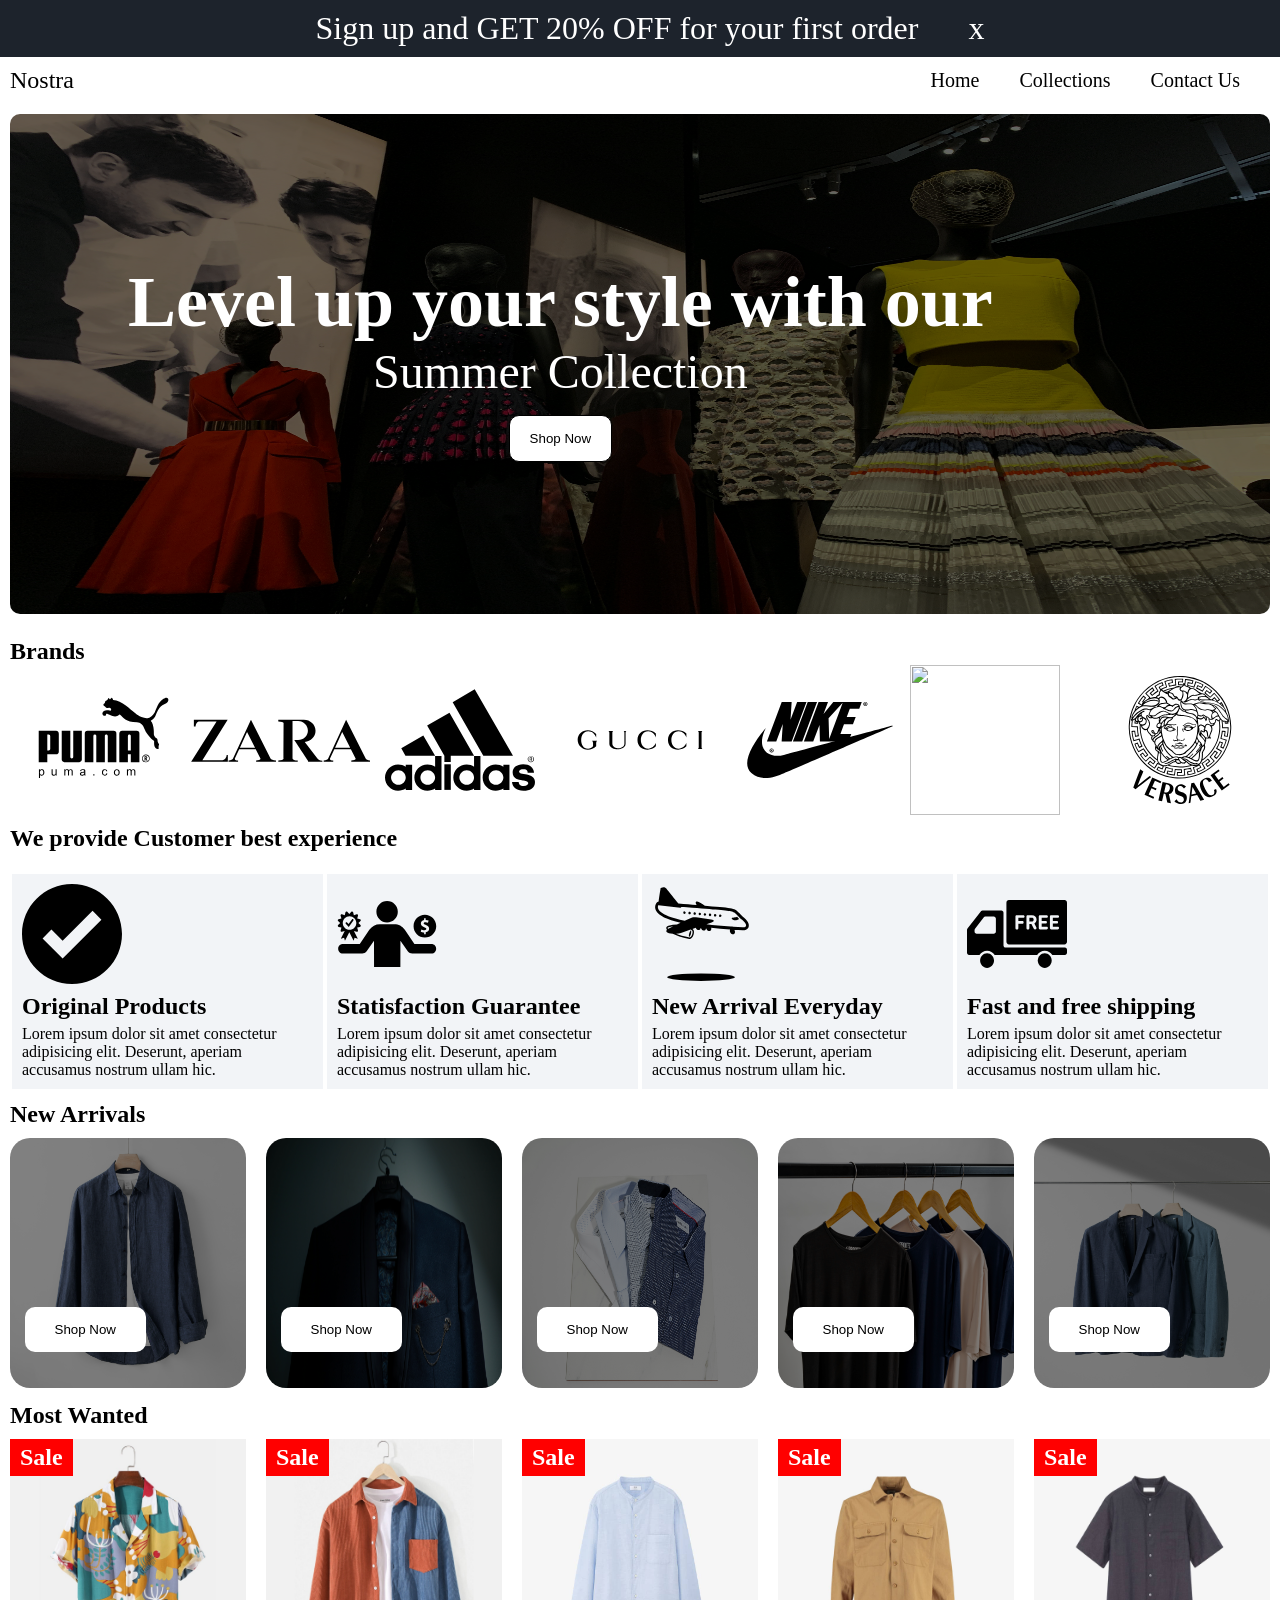
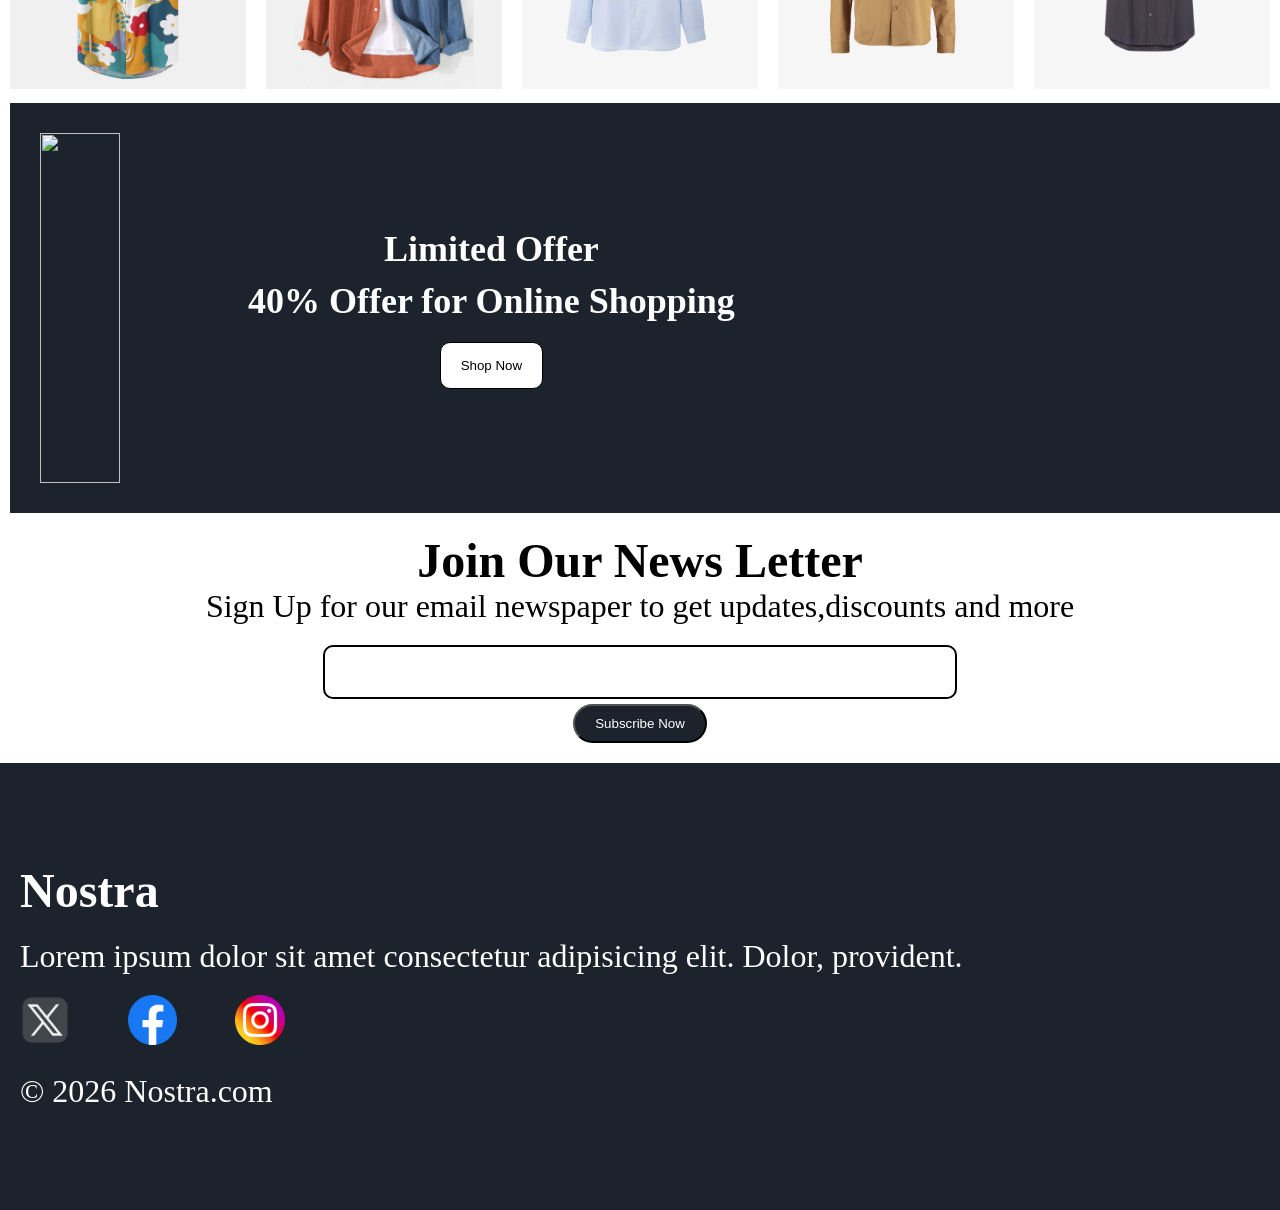
==== index.html @ 184e69ae "All files are uploaded" ====
<!DOCTYPE html>
<html lang="en">
<head>
    <meta charset="UTF-8">
    <meta name="viewport" content="width=device-width, initial-scale=1.0">
    <title>Nostra project</title>
    <link rel="preconnect" href="https://fonts.googleapis.com">
<link rel="preconnect" href="https://fonts.gstatic.com" crossorigin>
<link href="https://fonts.googleapis.com/css2?family=Poppins:wght@200;300;400;500;600;700;800;900&display=swap" rel="stylesheet">
<link rel="stylesheet" href="style.css">
<link rel="stylesheet" href="https://cdnjs.cloudflare.com/ajax/libs/font-awesome/7.0.1/css/all.css" integrity="sha512-NhLySQDkiKSKnT+R795uaHWRQ7D3VuIvgeOLCK8cWq4w5fq4sWF90gj8eURpTqn/f1mFzqClpOz8JPlgVTLfFw==" crossorigin="anonymous" referrerpolicy="no-referrer" />

</head>
<body>
    <!--Ad section -->
    <div class="ad1">
    <h1 >Sign up and GET 20% OFF for your first order </h1>
    <p class="cancel">x</p>
    </div>
    <!--Navbar-->
    <section class="Navbar">
        <h1>Nostra</h1>
        <div class="Navbar__s1">
            <a  href="index.html">Home</a>
            <a  href="collection.html" target="_parent">Collections</a>
            <a  href="contact.html" target="_parent">Contact Us</a>
              
        </div>
        <div class="Navbar__s2">
            <i class="fa-solid fa-bars" style="color: rgb(1, 12, 21);"></i>
        </div>
        
    </section>
    <!--Sale section-->
    <section class="Sale">
        <div class="Sale__img">
            <img src="./Images/I1.jpg" alt="Fashion photo">
        </div>
        <div class="overlay">
            <h1>Level up your style with our</h1>
            <p>Summer Collection</p>
            <button class="Button">Shop Now</button>
        </div>
    </section>
    <!--Brand Section-->
    <section class="Brand">
        <h1>Brands</h1>
        <div class="Brand__Container">
            <img src="./Images/I2.svg">
            <img src="./Images/I3.svg" >
            <img src="./Images/I4.svg" >
            <img src="./Images/I5.svg" >
            <img src="./Images/I6.svg" >
            <img src="./Images/i7.svg" >
             <img src="./Images/I8.svg" >

        </div>
    </section>
    <!--Ensure Section-->
    <section class="Ens">
        <h1>We provide Customer best experience</h1>
         <div class="Ens__container">
            <div class="Ens__container__s1">
                <img src="./Images/I10.svg">
                <h2>Original Products</h2>
                <p>Lorem ipsum dolor sit amet consectetur adipisicing elit. Deserunt, aperiam accusamus nostrum ullam hic.</p>
            </div>
            <div class="Ens__container__s1">
                <img src="./Images/I9.svg">
                <h2>Statisfaction Guarantee</h2>
                <p>Lorem ipsum dolor sit amet consectetur adipisicing elit. Deserunt, aperiam accusamus nostrum ullam hic.</p>
            </div>
            <div class="Ens__container__s1">
                <img src="./Images/I11.svg">
                <h2>New Arrival Everyday</h2>
                <p>Lorem ipsum dolor sit amet consectetur adipisicing elit. Deserunt, aperiam accusamus nostrum ullam hic.</p>
            </div>
            <div class="Ens__container__s1">
                <img src="./Images/I12.svg">
                <h2>Fast and free shipping</h2>
                <p>Lorem ipsum dolor sit amet consectetur adipisicing elit. Deserunt, aperiam accusamus nostrum ullam hic.</p>
            </div>



         </div>


    </section>
    <!--New Arrival section-->
    <section Class="arrival">
        <h1>New Arrivals</h1>
        <div class="arrival__container">
        <div class="arrival__s1">
            <img src="./Images/I13.jpg">
            <button class="arrival__s1__button">Shop Now</button>
            <h2>20%</h2>
        </div>
        <div class="arrival__s1">
            <img src="./Images/I14.jpg">
            <button class="arrival__s1__button">Shop Now</button>
            <h2>09%</h2>
        </div>
        <div class="arrival__s1">
            <img src="./Images/I15.jpg">
            <button class="arrival__s1__button">Shop Now</button>
            <h2>10%</h2>
        </div>
        <div class="arrival__s1">
            <img src="./Images/I16.jpg">
            <button class="arrival__s1__button">Shop Now</button>
            <h2>11%</h2>
        </div>
          <div class="arrival__s1" Id="arrival__5">
            <img src="./Images/I17.jpg">
            <button class="arrival__s1__button">Shop Now</button>
            <h2>16%</h2>
         </div>
        </div>


    </section>
    <!--Most wanted section-->
    <section class="Mw">
        <h1>Most Wanted</h1>
        <div class="Mw__Container">
            <div class="Mw__s1">
                <img src="./Images/I18.jpg">
                <h2>Sale</h2>
                <i Id="I1" class="fa-slab-press fa-regular fa-heart" style="color: rgb(1, 12, 21);"></i>

            </div>
            <div class="Mw__s1">
                <img src="./Images/I19.jpg">
                <h2>Sale</h2>
                <i  Id="I2"class="fa-slab-press fa-regular fa-heart" style="color: rgb(1, 12, 21);"></i>

            </div>
            <div class="Mw__s1">
                <img src="./Images/I20.jpg">
                <h2>Sale</h2>
                <i Id="I3" class="fa-slab-press fa-regular fa-heart" style="color: rgb(1, 12, 21);"></i>

            </div>
            <div class="Mw__s1">
                <img src="./Images/I21.jpg">
                <h2>Sale</h2>
                <i  Id="I4"class="fa-slab-press fa-regular fa-heart" style="color: rgb(1, 12, 21);"></i>
            </div>
            <div class="Mw__s1" Id="Mw__5">
                <img src="./Images/I22.jpg">
                <h2>Sale</h2>
                <i  Id="I5"class="fa-slab-press fa-regular fa-heart" style="color: rgb(1, 12, 21);"></i>

            </div>




        </div>


    </section>
    <!--Ad Section-->
    <section class="Ads">
        <div class="Ads__i">
            <img src="./Images/I23.jpg">
        </div>
        <div class="Ads__ii">
        <h1>Limited Offer</h1>
        <h2>40% Offer for Online Shopping</h2>
        <button class="Button">Shop Now</button>
        </div>
    </section>
    <!--Newsletter section-->
    <section class="News"> 
        <h1>Join Our News Letter</h1>
        <p>Sign Up for our email newspaper to get updates,discounts and more</p>
        <input class="News__inp" type="email"><br>
        <button>Subscribe Now</button>



    </section>
    <!--Footer Section-->
    <section class="Footer"> 
        <h1>Nostra</h1>
        <p class="Footer__Desc">Lorem ipsum dolor sit amet consectetur adipisicing elit. Dolor, provident.</p>
        <div class="Footer__s1">
            <img src="./Images/I24.png">
            <img src="./Images/I25.png">
            <img src="./Images/I26.png">

        </div>
        <p>&copy; 2026 Nostra.com</p>

    </section>

    
    <script src="script.js"></script>
</body>
</html>
---- style.css ----
* {
  padding: 0px;
  margin: 0px;
}

.poppins-extralight {
  font-family: "Poppins", sans-serif;
  font-weight: 200;
  font-style: normal;
}

.poppins-light {
  font-family: "Poppins", sans-serif;
  font-weight: 300;
  font-style: normal;
}

.poppins-regular {
  font-family: "Poppins", sans-serif;
  font-weight: 400;
  font-style: normal;
}

.poppins-medium {
  font-family: "Poppins", sans-serif;
  font-weight: 500;
  font-style: normal;
}

.poppins-semibold {
  font-family: "Poppins", sans-serif;
  font-weight: 600;
  font-style: normal;
}

.poppins-bold {
  font-family: "Poppins", sans-serif;
  font-weight: 700;
  font-style: normal;
}

.poppins-extrabold {
  font-family: "Poppins", sans-serif;
  font-weight: 800;
  font-style: normal;
}

.poppins-black {
  font-family: "Poppins", sans-serif;
  font-weight: 900;
  font-style: normal;
}

.ad1 {
  background-color: #1D232C;
  color: white;
  width: 100%;
  display: flex;
  gap: 50px;
  justify-content: center;
  align-items: center;
  padding: 10px;
}

.ad1 h1 {
  font-weight: 500;
}

.hidden {
  display: none;
}

.cancel {
  font-size: 32px;
  cursor: pointer;
}

.Navbar {
  background-color: white;
  position: sticky;
  z-index: 8;
  top: 0%;
  display: flex;
  justify-content: space-between;
  align-items: center;
  padding: 10px;
  width: 100%;
}

.Navbar h1 {
  font-weight: 500;
}

.Navbar__s1 {
  display: flex;
  gap: 40px;
  justify-content: space-around;
  padding-right: 50px;

  cursor: pointer;
  align-items: center;
}
.Navbar__s2{
  display: none;
}
.Navbar__s1 a {
  text-decoration: none;
  color: black;
  font-size: 20px;
}

.Navbar__s1 a:hover {
  text-decoration: underline;
}

.Sale__img img {
  width: 100%;
  height: 500px;
  border-radius: 10px;
  filter: brightness(0.4);

}

.Sale__img {
  padding: 10px;

}

.Sale {
  position: relative;
}

.overlay {
  font-size: 300%;
  text-align: center;
  color: white;
  position: absolute;
  top: 30%;
  left: 10%;
}

.Button {
  padding: 15px 20px;
  border-radius: 10px;
  background-color: White;
  border: solid 1px black;
}

.Button:hover {
  background-color: #E5E5E5;
}

.Brand {
  margin: 10px;
}

.Brand__Container img {
  width: 150px;
  height: 150px;
  flex-grow: 1;
  flex-basis: 10%;

}

.Brand__Container {
  display: flex;
  justify-content: space-around;
  align-items: center;
  flex-wrap: wrap;

}

.Ens {
  margin: 10px;
}

.Ens__container__s1 img {
  width: 100px;
  height: 100px;
}

.Ens__container__s1 {
  padding: 10px;
  background-color: #F2F4F7;
  margin: 2px;
}

.Ens h1 {
  margin-bottom: 20px;
}

.Ens__container {
  display: flex;
  flex-wrap: wrap;
  
}
.Ens__container__s1{
flex-grow: 1;
  flex-basis: 20%;
}

.Ens__container__s1 h2 {
  margin-top: 5px;
  margin-bottom: 5px;
}

.arrival__s1 img {
 width: 100%;
  height: 250px;
  border-radius: 20px;
  filter: brightness(0.5);

}

.arrival__container {
  display: flex;
  justify-content: space-around;
  flex-wrap: wrap;
  width: 100%;
  gap: 20px;



}

.arrival {
  margin: 10px;
}

.arrival h1 {
  margin-bottom: 10px;
}

.arrival__s1__button {
  padding: 15px 30px;
  border-radius: 10px;
  position: absolute;
  background-color: white;
  z-index: 2;
  border: none;
  bottom: 40px;
  right: 100px;
}

.arrival__s1 {
  flex-grow: 1;
  flex-basis: 17%;
  position: relative;


}

.arrival__s1__button:hover {
  background-color: #E5E5E5;

}

.Mw__s1 img {
  width: 100%;
  height: 250px;
}

.Mw__Container {
  display: flex;
  justify-content: space-around;
  flex-wrap: wrap;
  gap: 20px;
}

.Mw {
  margin: 10px;
}

.Mw h1 {
  margin-bottom: 10px;
}

.Mw__s1 h2 {
  padding: 5px 10px;
  background-color: red;
  color: white;
  width: fit-content;
  position: absolute;
  top: 0%;
  left: 0%;
  
}
.arrival__s1 h2 {
  padding: 5px 10px;
  background-color: red;
  color: white;
  width: fit-content;
  position: absolute;
  top: 0%;
  left: 0%;
  display: none;
  border-radius: 20px;
}

.Mw__s1 {
  position: relative;
  flex-grow: 1;
  flex-basis: 17%;
}

#I1 {
  position: absolute;
  bottom: 12%;
  right: 5%;
  z-index: 5;



}

#I2 {
  position: absolute;
  bottom: 12%;
  right: 5%;
  z-index: 5;


}

#I3 {
  position: absolute;
  bottom: 12%;
  right: 5%;
  z-index: 5;


}

#I4 {
  position: absolute;
  bottom: 12%;
  right: 5%;
  z-index: 5;


}

#I5 {
  position: absolute;
  bottom: 12%;
  right: 5%;
  z-index: 5;


}

.Ads {
  width: 100%;
  background-color: #1D232C;
  color: white;
  display: flex;
  align-items: center;
  margin: 10px;


}

.Ads__i img {
  width: 100%;
  height: 350px;
  padding: 30px;
}

.Ads__ii {
  text-align: center;
  padding: 30px;
  margin: 20px 10%;
  font-size: x-large;
   

}

.Ads__ii h1 {
  margin-bottom: 10px;
}

.Ads__ii button {
  margin-top: 20px;
}

.News {
  text-align: center;
  font-size: xx-large;
  margin: 20px;
}

.News__inp {
  width: 50%;
  height: 30px;
  padding: 10px 5px;
  margin-top: 20px;
  border: none;
  border: solid black 2px;
  border-radius: 10px;

}

.News button {
  padding: 10px 20px;
  border-radius: 20px;
  color: white;
  background-color: #1D232C;
}

.News button:hover {
  background-color: #4a5a71;
  transition: 0.3s;
}

.Footer__s1 img {
  width: 4%;
  height: 4%;
  padding-right: 50px;
  margin-top: 20px;
}

.Footer {
  background-color: #1D232C;
  color: white;
  padding: 100px 20px;
  font-size: xx-large;
}

.Footer p {
  margin-top: 20px;
}

.Contact__table {
  text-align: center;
}

.Contact__table input,
textarea {

  border: none;
  border: solid #1D232C 1px;

  padding: 20px;
}

.Contact__table input,
textarea:focus {
  outline: none;
}

.Contact {
  background-color: #1D232C;
  color: White;
  margin-bottom: 50px;
  padding: 20px;
  display: flex;
  justify-content: center;


}

.Contact__desc {
  font-size: xx-large;

}

.Contact__desc h1 {
  margin-bottom: 20px;
  margin-left: 50px;
}

.Contact__table input {
  margin-bottom: 10px;
}

.Btn {
  padding: 10px 60px;
  border-radius: 20px;
  background-color: red;
  cursor: pointer;
  border: none;
  color: white;
  position: relative;
  left: 14%;
}

.Btn:hover {
  background-color: rgb(133, 30, 30);


}

.Col {
  display: flex;
  flex-direction: column;
  align-items: center;

}

.Col h1 {
  margin: 20px 0px;
}

.Col__products {
  margin: 20px 30px;
  padding: 15px 20px;
  border: solid black 1px;
  border-radius: 30px;
  display: flex;
  align-items: center;
  position: sticky;
  top: 2%;
  background-color: white;
  z-index: 5px;
}

.Col__products input {
  border: none;
  padding-left: 15px;
  font-size: 20px;
  width: 100%;
  cursor: pointer;
}

.Col__products input:focus {
  outline: none;
}

.Col__list {
  width: 500px;
  height: 520px;
  background-color: #fff;
  margin-bottom: 30px;
  border-radius: 20px;
  box-shadow: 4px 4px 30px rgba(0, 0, 0, 0.6);
  overflow-y: scroll;
  


}
.Col__list::-webkit-scrollbar{
  display: none;
}


.Col__list button {
  padding: 7px;
  background-color: white;
  border-radius: 20px;
  border: none;
  border: solid black 1px;
  margin-left:55px;
  position: sticky;
  top: 15%;
  z-index: 5;

}
.Col__list button:hover{
  background-color: #E5E5E5;
  transition: 0.2s;
  cursor: pointer;
}

.Col__pi__list {
  display: flex;
  align-items: center;
  margin-left: 100px;
  margin-top: 20px;


}

.Col__pi__list img {
  width: 70px;
  height: 70px;
  object-fit: cover;
}

.Col__pi__details h2 {
  margin-bottom: 8px;
  padding: 5px;
}
.Col__pi__details h3 {
  margin-bottom: 8px;
  padding: 5px;
}

.Col__pi__details {
  padding: 5px;
 
}
/* Media Queries */
@media screen and (max-width:800px){
  *{
    font-size: 20px;
  }
  .Navbar__s1{
    display: none;
  }
  .Navbar__s2{
    display: block;
    margin-right: 30px;
  }
  .overlay{
    left: 30%;
  }
  .Sale__img img{
    height: 250px;
  }
  .Ens__container__s1{
    flex-grow: 1;
    flex-basis: 40%;
  }
 .arrival__s1{
    flex-basis: 40%;
  }
 .arrival__s1__button{
  padding: 10px;
  font-size: 16px;
  right: 200px;

 }
 .Mw__s1{
  flex-basis: 47%;
  gap: 20px;
 }
 .News button{
  font-size: 16px;
 }
 .News__inp{
  height: 20px;
 }
 .Button{
  font-size: 16px;
  padding: 10px;
 }
 .Col__list button{
  font-size: 16px;
 }
 .ad1 p{
  font-size: 16px;
 }
 .Contact__desc h1{
   margin-left: 150px;
 }
 .Contact__table input,textarea{
  height: 20px;
  font-size: 16px;

 }
 .Btn{
  font-size: 16px;
  padding: 5px 15px;
 }
 #arrival__5{
  display: none;
 }
 #Mw__5{
  display: none;
 }
.arrival__s1__button{
  display: none;
}
.arrival__s1 h2{
  display: block;
}
 
}
@media screen and (max-width:600px){
  .Ads{
    height: 250px;
  }
  .Ads__i img{
    height: 200px;
  }
  .News button{
    font-size: 10px;
  }
  .Col__list{
    width: 70%;

  }
  .Col__products{
    height: 20px;

  }
  .Col__products input{
    font-size: 16px;
  }
  .Col__list button{
    margin-left: 20px;
  }
  .Col__pi__list{
    margin-left: 50px;
  }
}
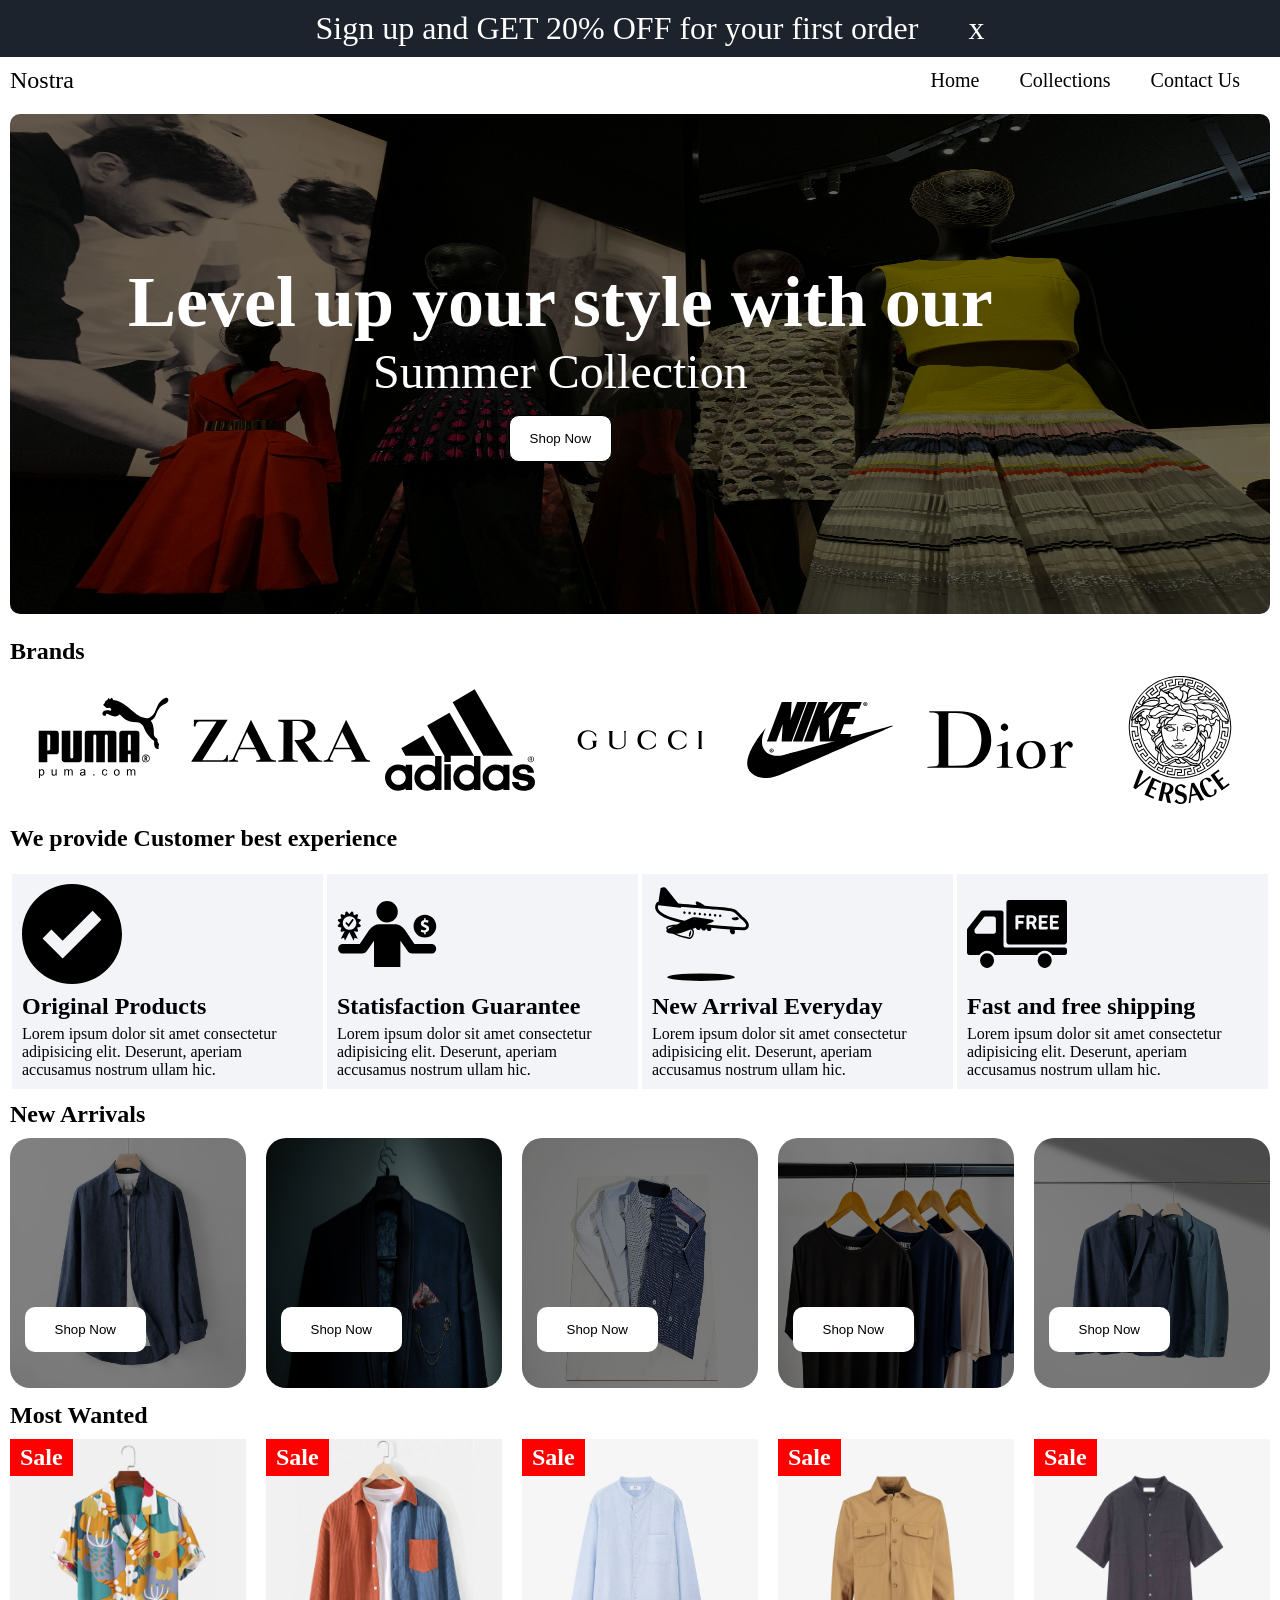
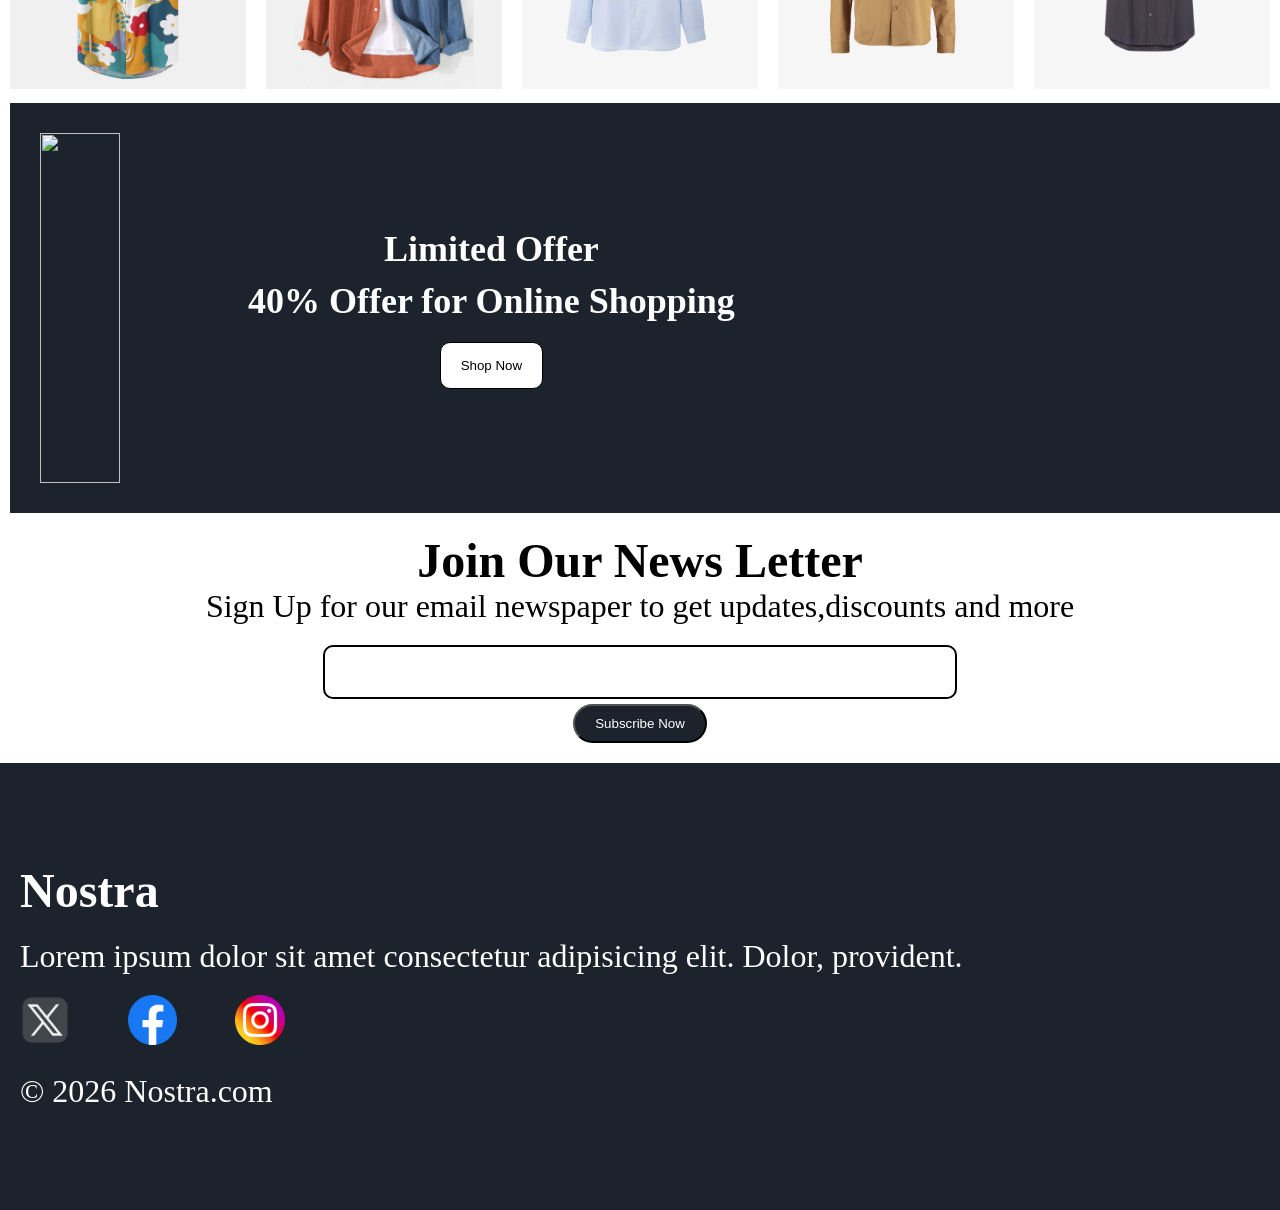
==== commit 2e131c39: "index file is modified" ====
--- a/index.html
+++ b/index.html
@@ -51,7 +51,7 @@
             <img src="./Images/I4.svg" >
             <img src="./Images/I5.svg" >
             <img src="./Images/I6.svg" >
-            <img src="./Images/i7.svg" >
+            <img src="./Images/I7.svg" >
              <img src="./Images/I8.svg" >
 
         </div>
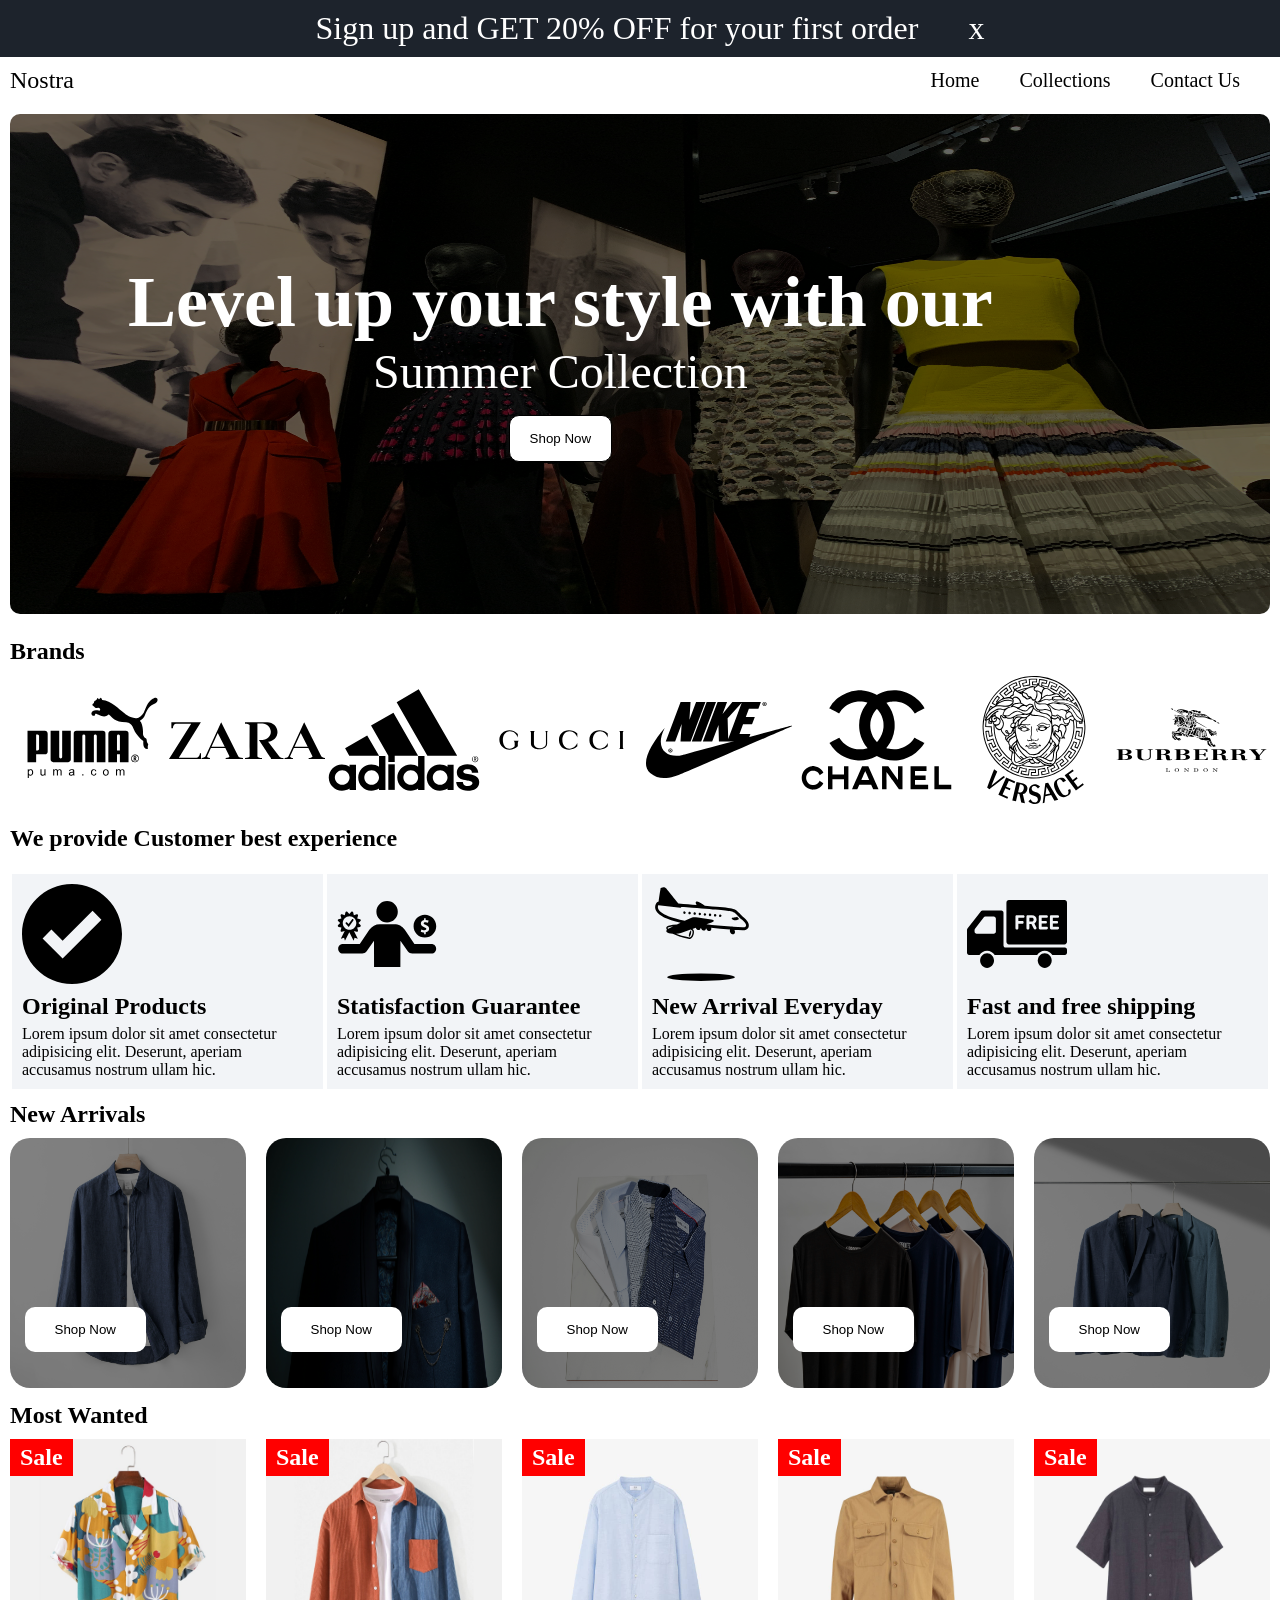
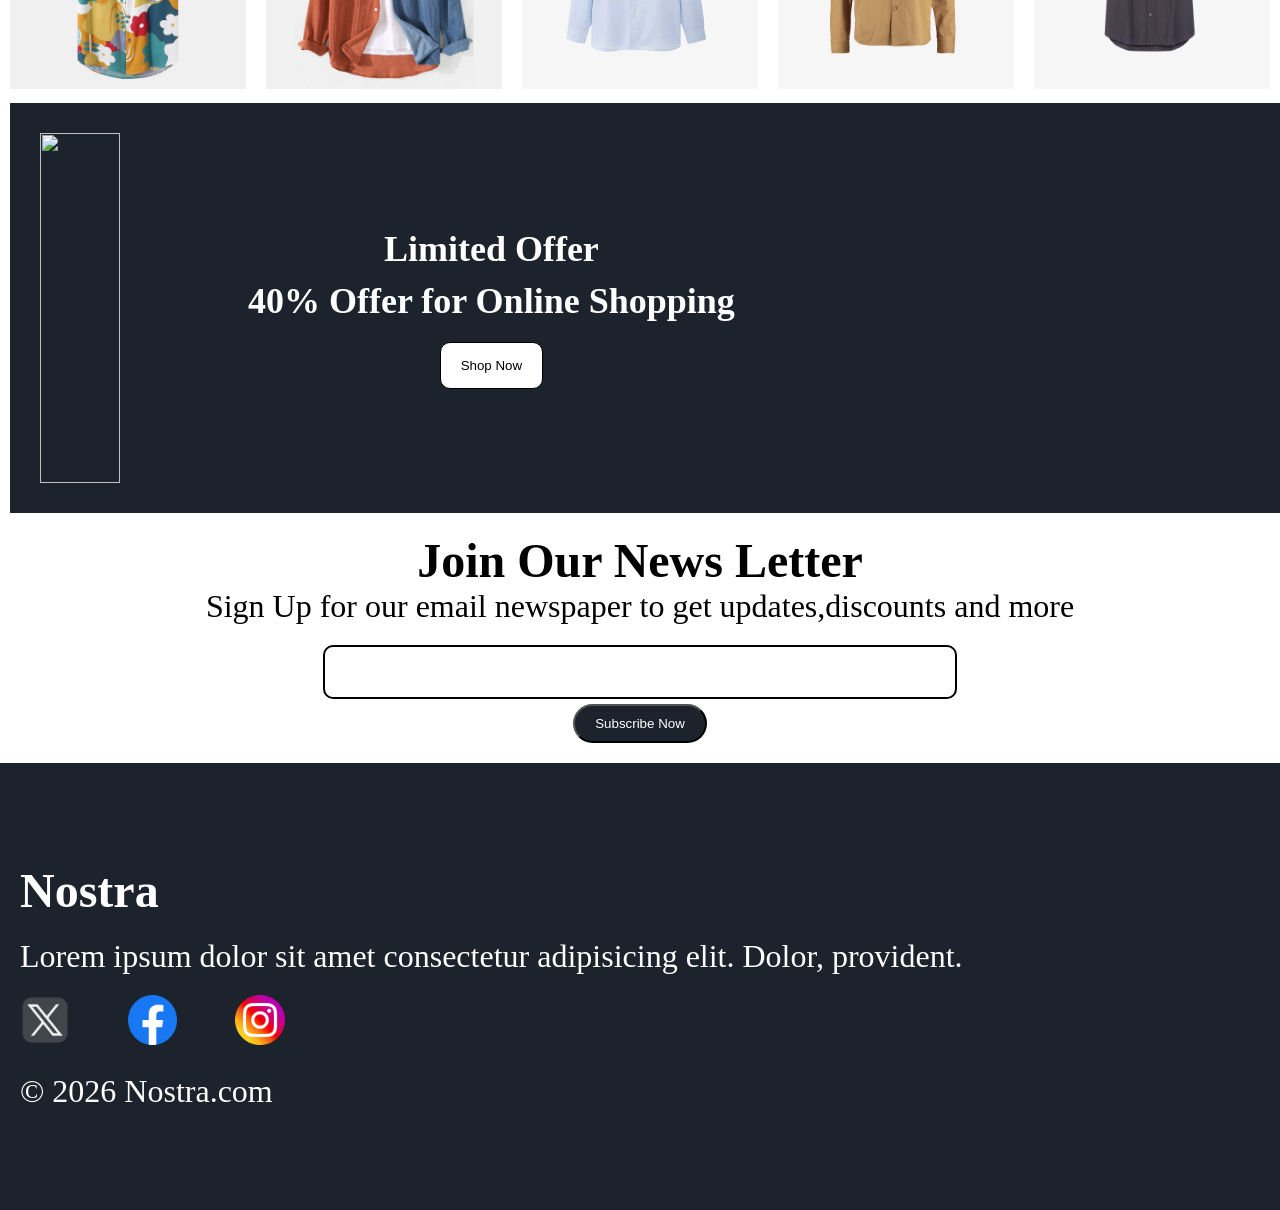
==== commit 51ded49a: "Brand section are remodified in html and css" ====
--- a/index.html
+++ b/index.html
@@ -53,6 +53,9 @@
             <img src="./Images/I6.svg" >
             <img src="./Images/I7.svg" >
              <img src="./Images/I8.svg" >
+             <img src="./Images/I27.svg" >
+             
+
 
         </div>
     </section>
--- a/style.css
+++ b/style.css
@@ -664,6 +664,9 @@
 .arrival__s1 h2{
   display: block;
 }
+.Brand__Container img{
+  flex-basis: 22%;
+}
  
 }
 @media screen and (max-width:600px){
@@ -693,6 +696,9 @@
   .Col__pi__list{
     margin-left: 50px;
   }
-}
-
-
+  .Brand__Container img{
+    flex-basis: 45%;
+  }
+}
+
+
